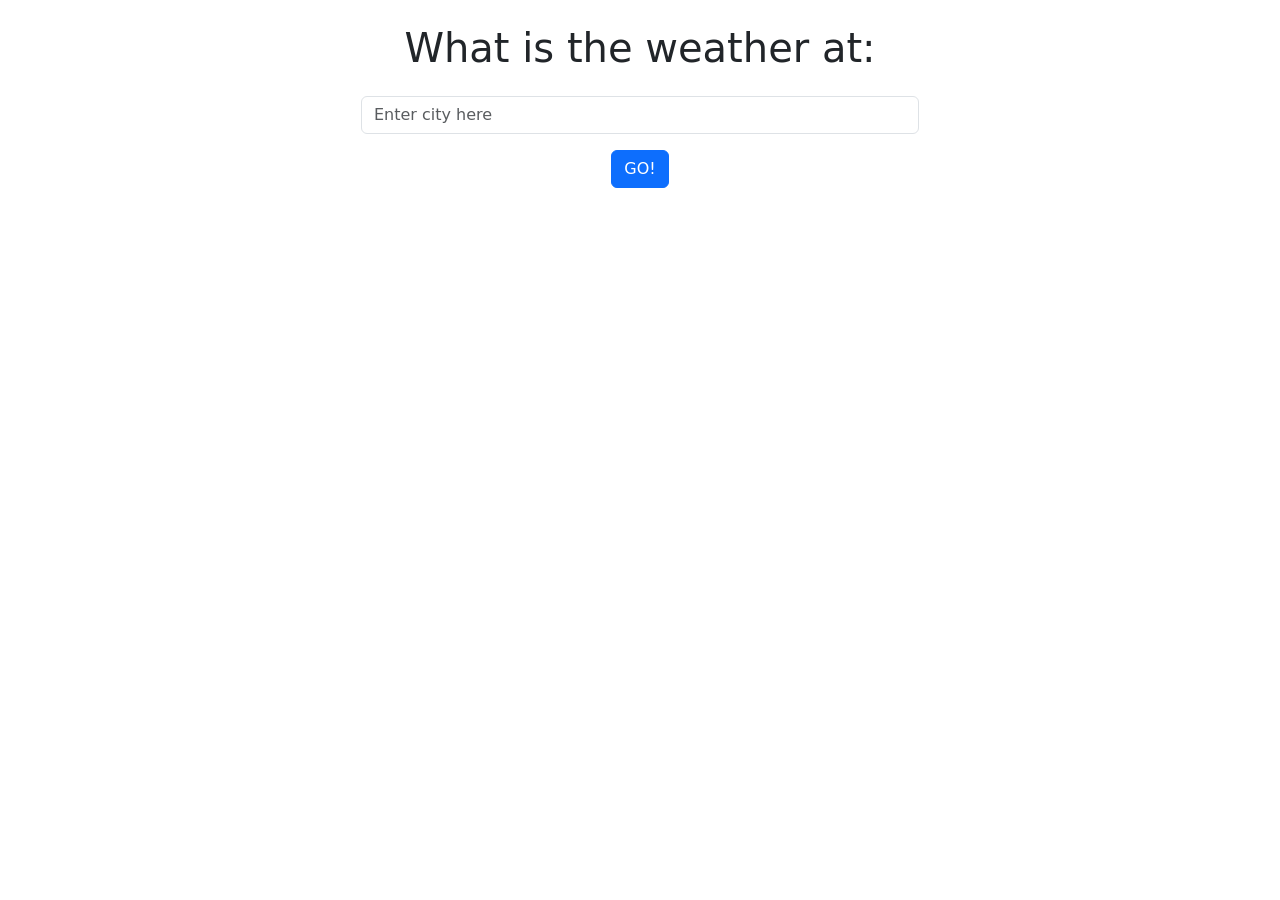
==== src/main/resources/templates/index.html @ 2dff7160 "Initial commit" ====
<!DOCTYPE html>
<html lang="en">
  <head>
    <meta charset="UTF-8" />
    <meta http-equiv="X-UA-Compatible" content="IE=edge" />
    <meta name="viewport" content="width=device-width, initial-scale=1.0" />
    <!-- CSS only -->
    <link
      href="https://cdn.jsdelivr.net/npm/bootstrap@5.1.3/dist/css/bootstrap.min.css"
      rel="stylesheet"
      integrity="sha384-1BmE4kWBq78iYhFldvKuhfTAU6auU8tT94WrHftjDbrCEXSU1oBoqyl2QvZ6jIW3"
      crossorigin="anonymous"
    />
    <title>OpenWeatherMap Demo</title>
  </head>

  <body>
    <div class="container">
      <div class="row mt-4">
        <h1 class="mb-4 d-flex justify-content-center">
          What is the weather at:
        </h1>
        <form method="post" action="/weather">
          <div class="mx-auto justify-content-center mb-3 w-50">
            <input
              class="form-control d-flex"
              type="text"
              name="city"
              placeholder="Enter city here"
              required
            />
            <div class="d-flex mt-3 justify-content-center">
              <button
                class="btn btn-primary justify-content-center"
                type="submit"
                value="submit"
              >
                GO!
              </button>
            </div>
          </div>
        </form>
      </div>
    </div>
  </body>
</html>
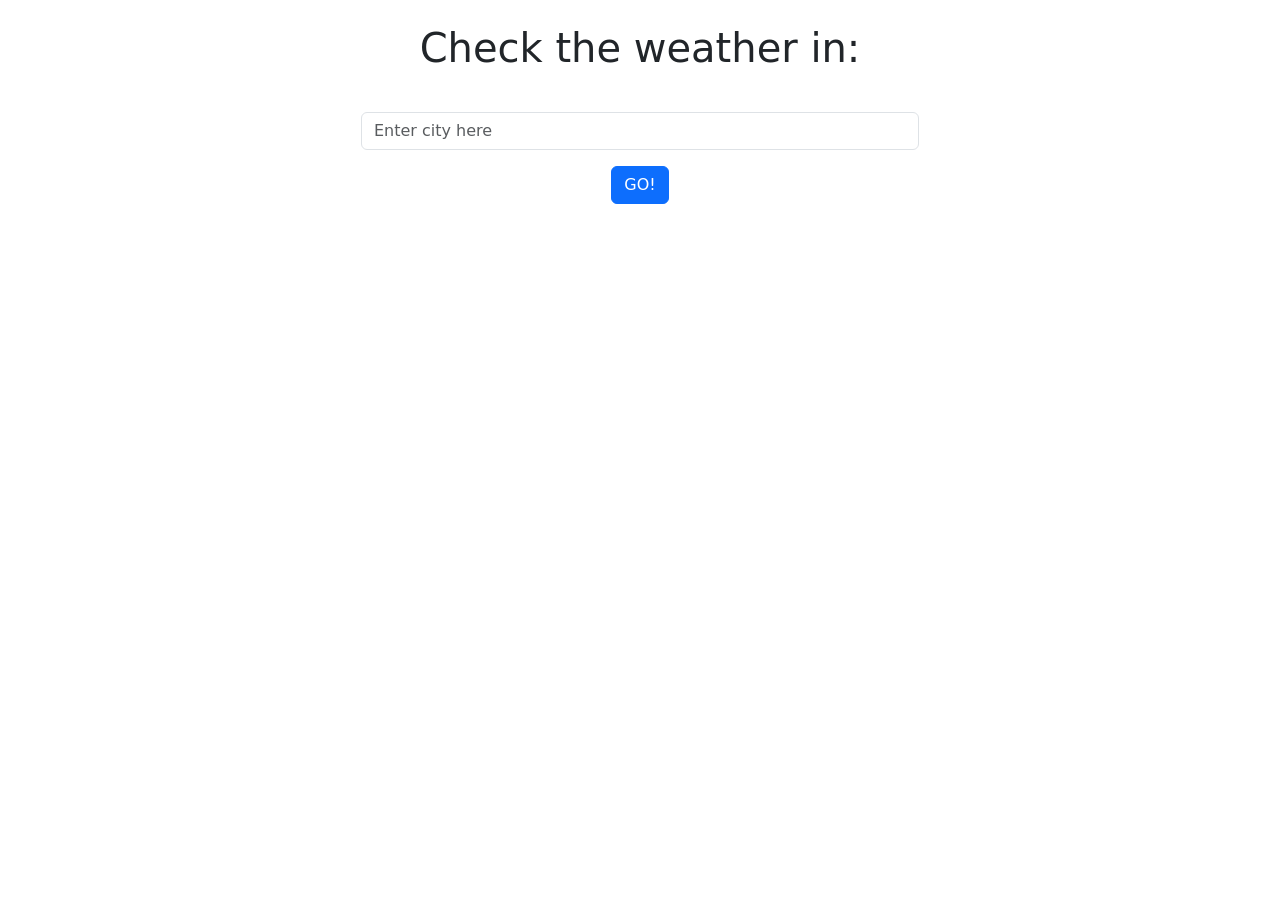
==== commit c9187663: "Some styling changes" ====
--- a/src/main/resources/templates/index.html
+++ b/src/main/resources/templates/index.html
@@ -18,10 +18,15 @@
     <div class="container">
       <div class="row mt-4">
         <h1 class="mb-4 d-flex justify-content-center">
-          What is the weather at:
+          Check the weather in:
         </h1>
         <form method="post" action="/weather">
           <div class="mx-auto justify-content-center mb-3 w-50">
+            <p
+              class="text-danger fw-bold d-flex justify-content-center"
+              data-th-if="${flash}"
+              data-th-text="${flash}"
+            ></p>
             <input
               class="form-control d-flex"
               type="text"
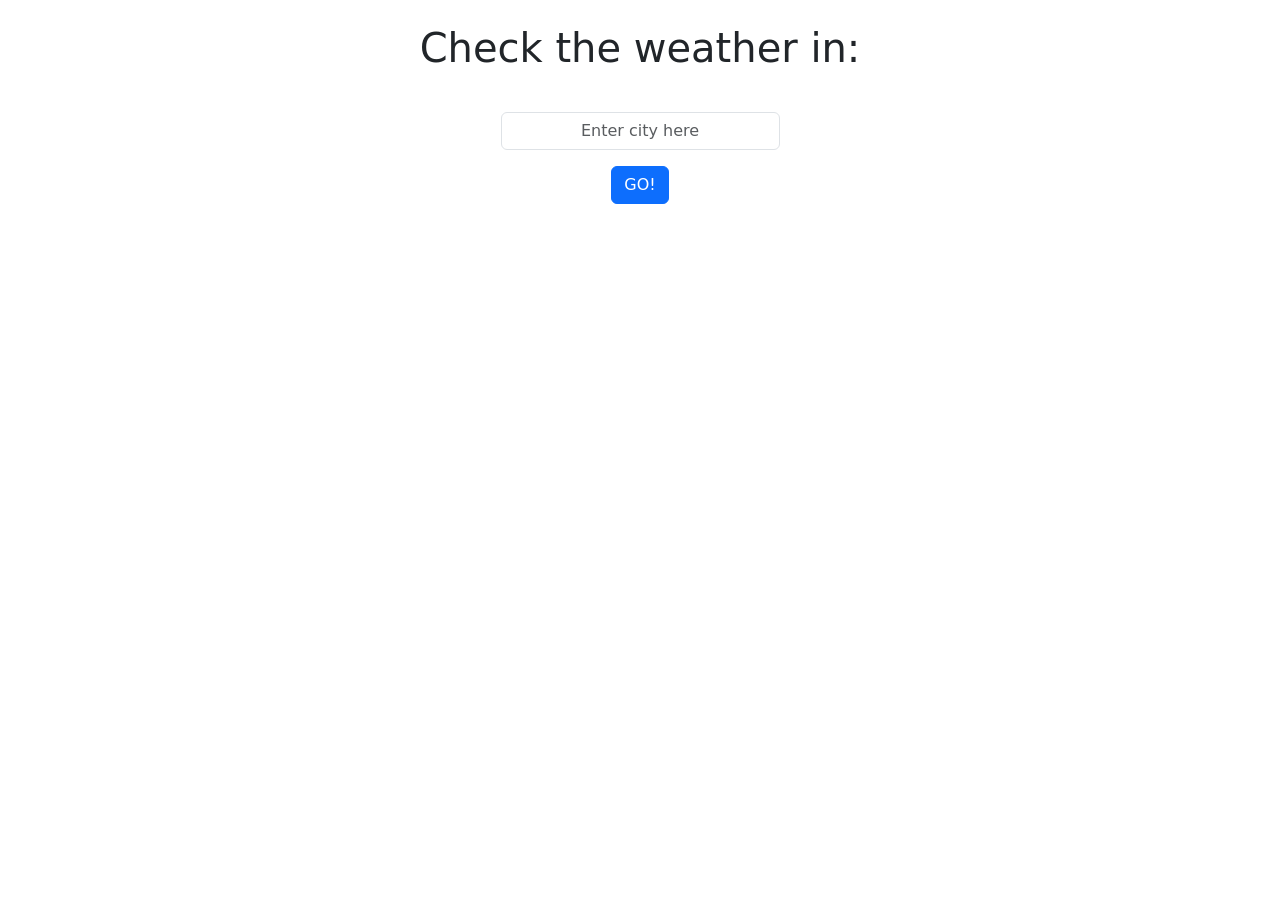
==== commit 6c0d922f: "Styling update" ====
--- a/src/main/resources/templates/index.html
+++ b/src/main/resources/templates/index.html
@@ -21,14 +21,14 @@
           Check the weather in:
         </h1>
         <form method="post" action="/weather">
-          <div class="mx-auto justify-content-center mb-3 w-50">
+          <div class="mx-auto justify-content-center mb-3 w-25">
             <p
               class="text-danger fw-bold d-flex justify-content-center"
               data-th-if="${flash}"
               data-th-text="${flash}"
             ></p>
             <input
-              class="form-control d-flex"
+              class="form-control d-flex text-center"
               type="text"
               name="city"
               placeholder="Enter city here"
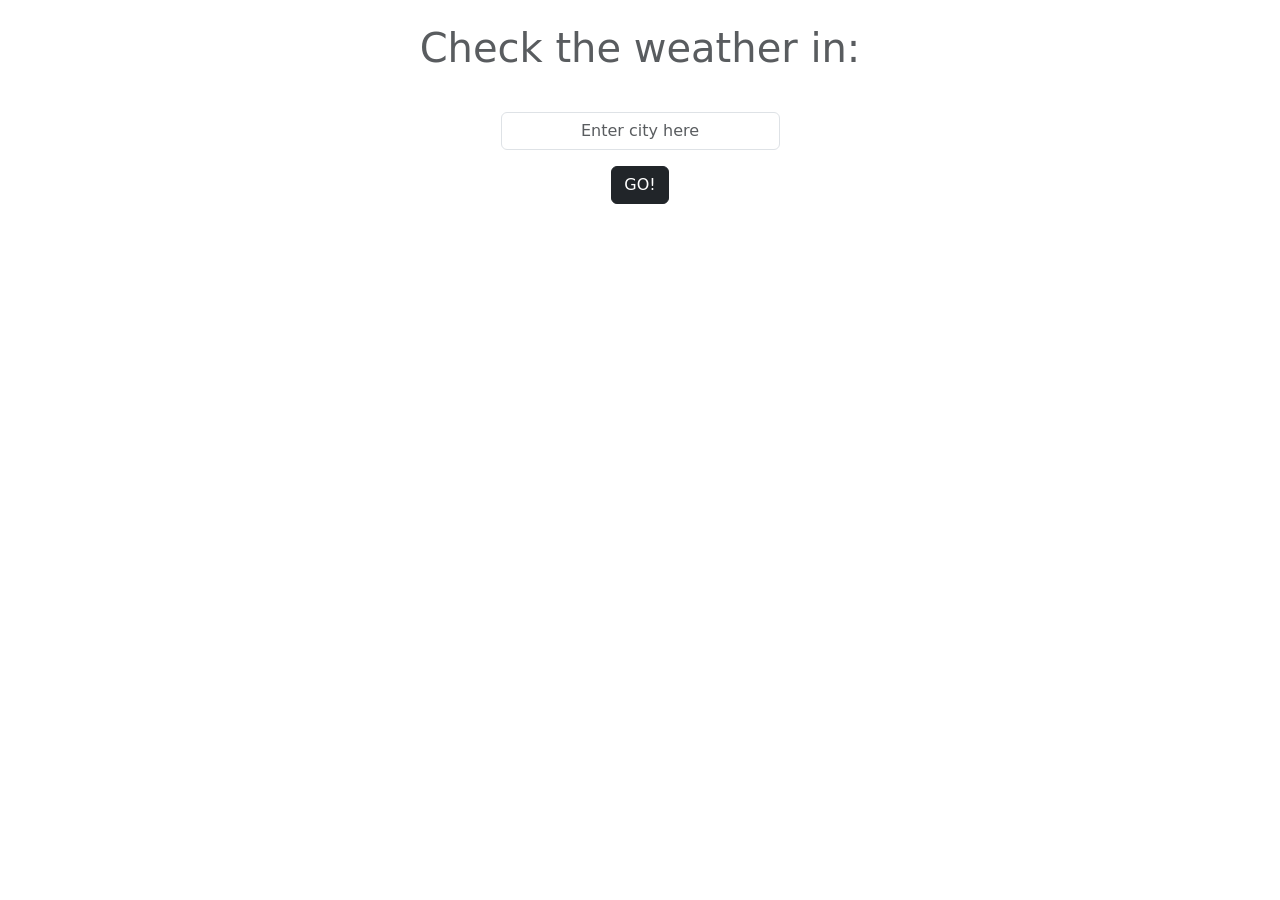
==== commit 73e5f2fe: "Styling update" ====
--- a/src/main/resources/templates/index.html
+++ b/src/main/resources/templates/index.html
@@ -11,14 +11,15 @@
       integrity="sha384-1BmE4kWBq78iYhFldvKuhfTAU6auU8tT94WrHftjDbrCEXSU1oBoqyl2QvZ6jIW3"
       crossorigin="anonymous"
     />
+    <link rel="stylesheet" href="fontcolor.css" />
     <title>OpenWeatherMap Demo</title>
   </head>
 
   <body>
     <div class="container">
       <div class="row mt-4">
-        <h1 class="mb-4 d-flex justify-content-center">
-          Check the weather in:
+        <h1 class="text-muted mb-4 d-flex justify-content-center">
+          Check the <span class="text-weather">&nbsp;weather&nbsp;</span> in:
         </h1>
         <form method="post" action="/weather">
           <div class="mx-auto justify-content-center mb-3 w-25">
@@ -36,7 +37,7 @@
             />
             <div class="d-flex mt-3 justify-content-center">
               <button
-                class="btn btn-primary justify-content-center"
+                class="btn btn-dark justify-content-center"
                 type="submit"
                 value="submit"
               >
